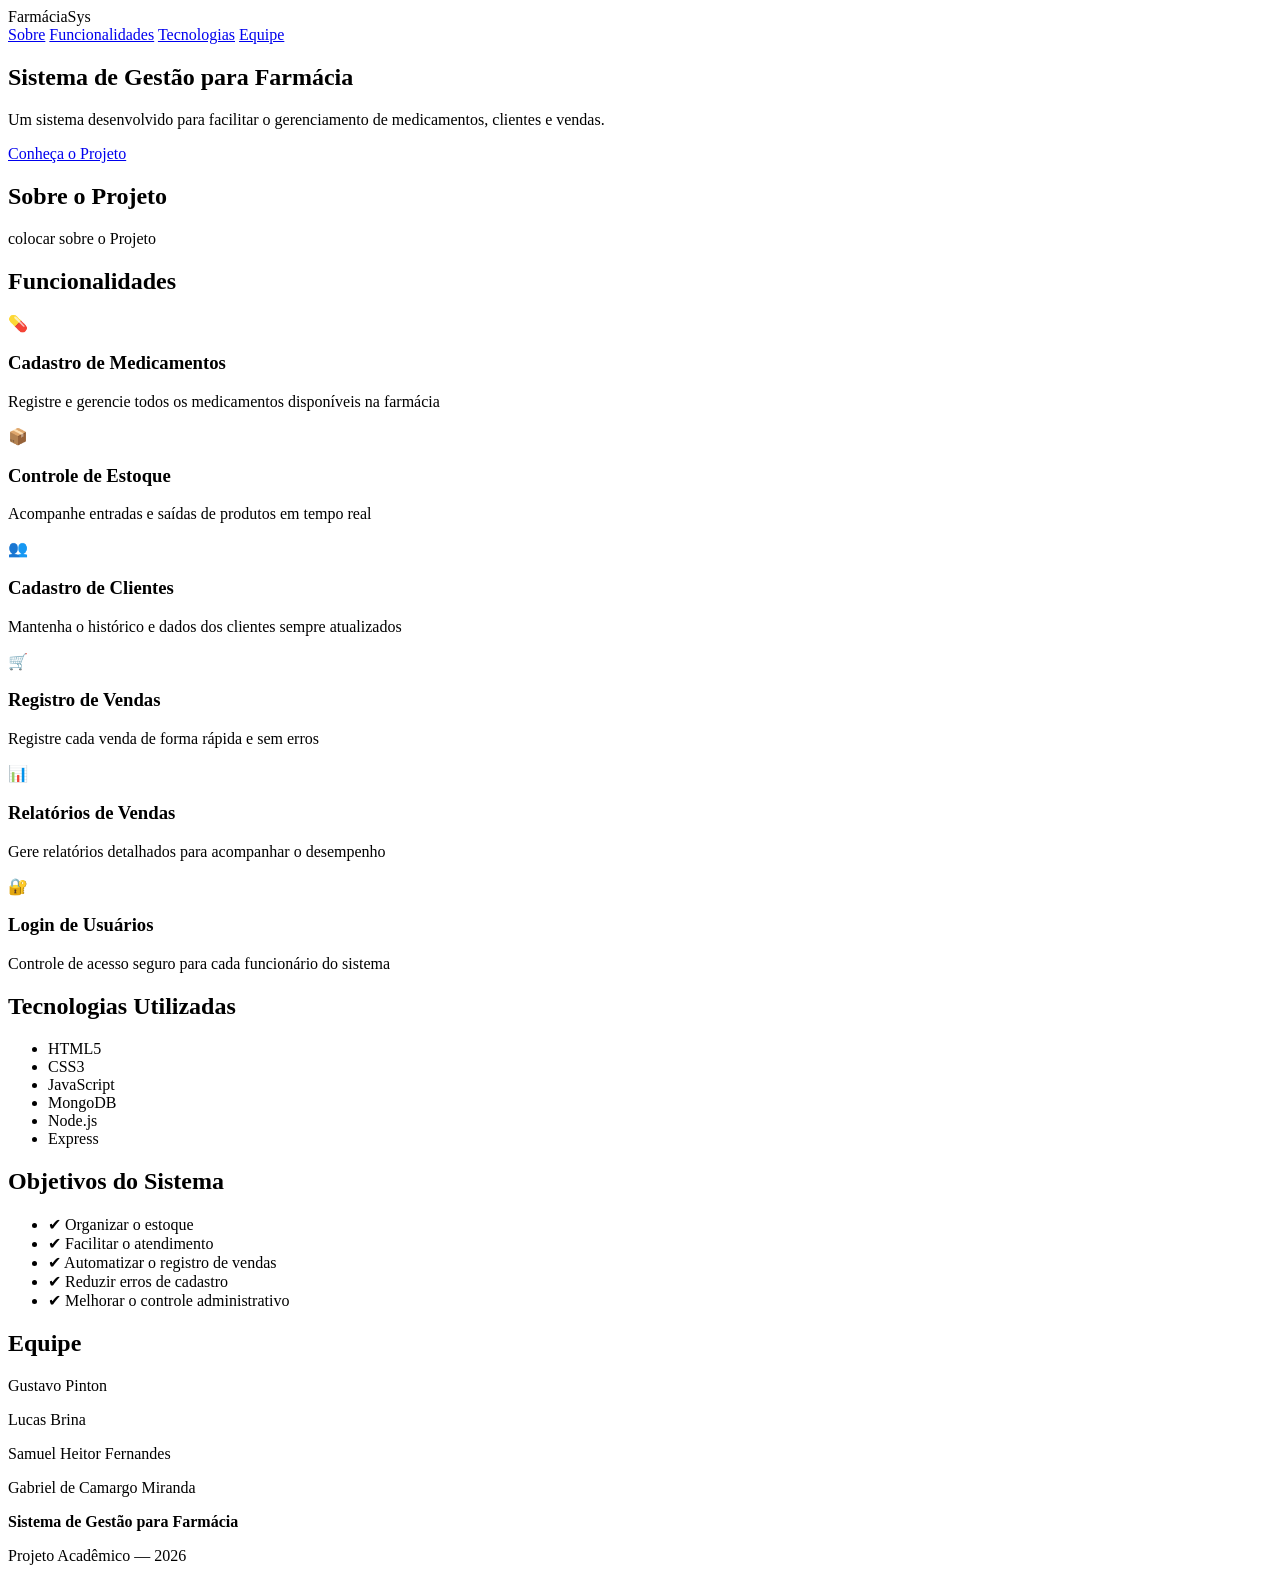
==== project/index.html @ 8e224f69 "feat: adiciona arquivo inicial do index" ====
<!DOCTYPE html>
<html lang="pt-br">

<head>
    <meta charset="UTF-8" />
    <meta name="viewport" content="width=device-width, initial-scale=1.0" />
    <title>Sistema de Gestão para Farmácia</title>
    <link rel="stylesheet" href="index.css" />
</head>

<body>

    <header>
        <div>
            <div>FarmáciaSys</div>
            <nav>
                <a href="#sobre">Sobre</a>
                <a href="#funcionalidades">Funcionalidades</a>
                <a href="#tecnologias">Tecnologias</a>
                <a href="#equipe">Equipe</a>
            </nav>
        </div>
    </header>

    <section>
        <div>
            <h1>Sistema de Gestão para Farmácia</h1>
            <p>Um sistema desenvolvido para facilitar o gerenciamento de medicamentos, clientes e vendas.</p>

            <!-- Coloca um botão aqui -->

            <a href="#sobre">Conheça o Projeto </a>



        </div>
    </section>

    <!-- SOBRE O PROJETO -->

    <section>
        <div>
            <h2>Sobre o Projeto</h2>

            <p>

                colocar sobre o Projeto

            </p>
        </div>
    </section>

    <!-- FUNCIONALIDADES DO SISTEMA -->

    <section>
        <div>
            <h2>Funcionalidades</h2>
            <div>
                <span>💊</span>
                <h3>Cadastro de Medicamentos</h3>
                <p>Registre e gerencie todos os medicamentos disponíveis na farmácia</p>
            </div>
            <div>
                <span>📦</span>
                <h3>Controle de Estoque</h3>
                <p>Acompanhe entradas e saídas de produtos em tempo real</p>
            </div>
            <div>
                <span>👥</span>
                <h3>Cadastro de Clientes</h3>
                <p>Mantenha o histórico e dados dos clientes sempre atualizados</p>
            </div>
            <div>
                <span>🛒</span>
                <h3>Registro de Vendas</h3>
                <p>Registre cada venda de forma rápida e sem erros</p>
            </div>
            <div>
                <span>📊</span>
                <h3>Relatórios de Vendas</h3>
                <p>Gere relatórios detalhados para acompanhar o desempenho</p>
            </div>
            <div>
                <span>🔐</span>
                <h3>Login de Usuários</h3>
                <p>Controle de acesso seguro para cada funcionário do sistema</p>
            </div>
        </div>
        </div>
    </section>

    <!-- TECNOLOGIAS UTILIZADAS -->

    <section>
        <div>
            <h2>Tecnologias Utilizadas</h2>
            <div></div>
            <ul>
                <li>HTML5</li>
                <li>CSS3</li>
                <li>JavaScript</li>
                <li>MongoDB</li>
                <li>Node.js</li>
                <li>Express</li>
            </ul>
        </div>
    </section>

    <!-- OBJETIVO SO SISTEMA -->

    <section>
        <div>
            <h2>Objetivos do Sistema</h2>
            <div></div>
            <ul>
                <li>✔ Organizar o estoque</li>
                <li>✔ Facilitar o atendimento</li>
                <li>✔ Automatizar o registro de vendas</li>
                <li>✔ Reduzir erros de cadastro</li>
                <li>✔ Melhorar o controle administrativo</li>
            </ul>
        </div>
    </section>


    <!-- SESSÃO DE EQUIPES -->


    <section>
        <div>
            <h2>Equipe</h2>
            <div>
                <div>
                    <p>Gustavo Pinton</p>
                </div>
                <p>Lucas Brina</p>
            </div>
            <p>Samuel Heitor Fernandes</p>
        </div>
        <p>Gabriel de Camargo Miranda</p>
        </div>
        </div>
        </div>
    </section>

    <!-- RODAPÉ AQUI -->

    <footer>
        <div>
            <p><strong>Sistema de Gestão para Farmácia</strong></p>
            <p>Projeto Acadêmico — 2026</p>
        </div>
    </footer>

</body>

</html>
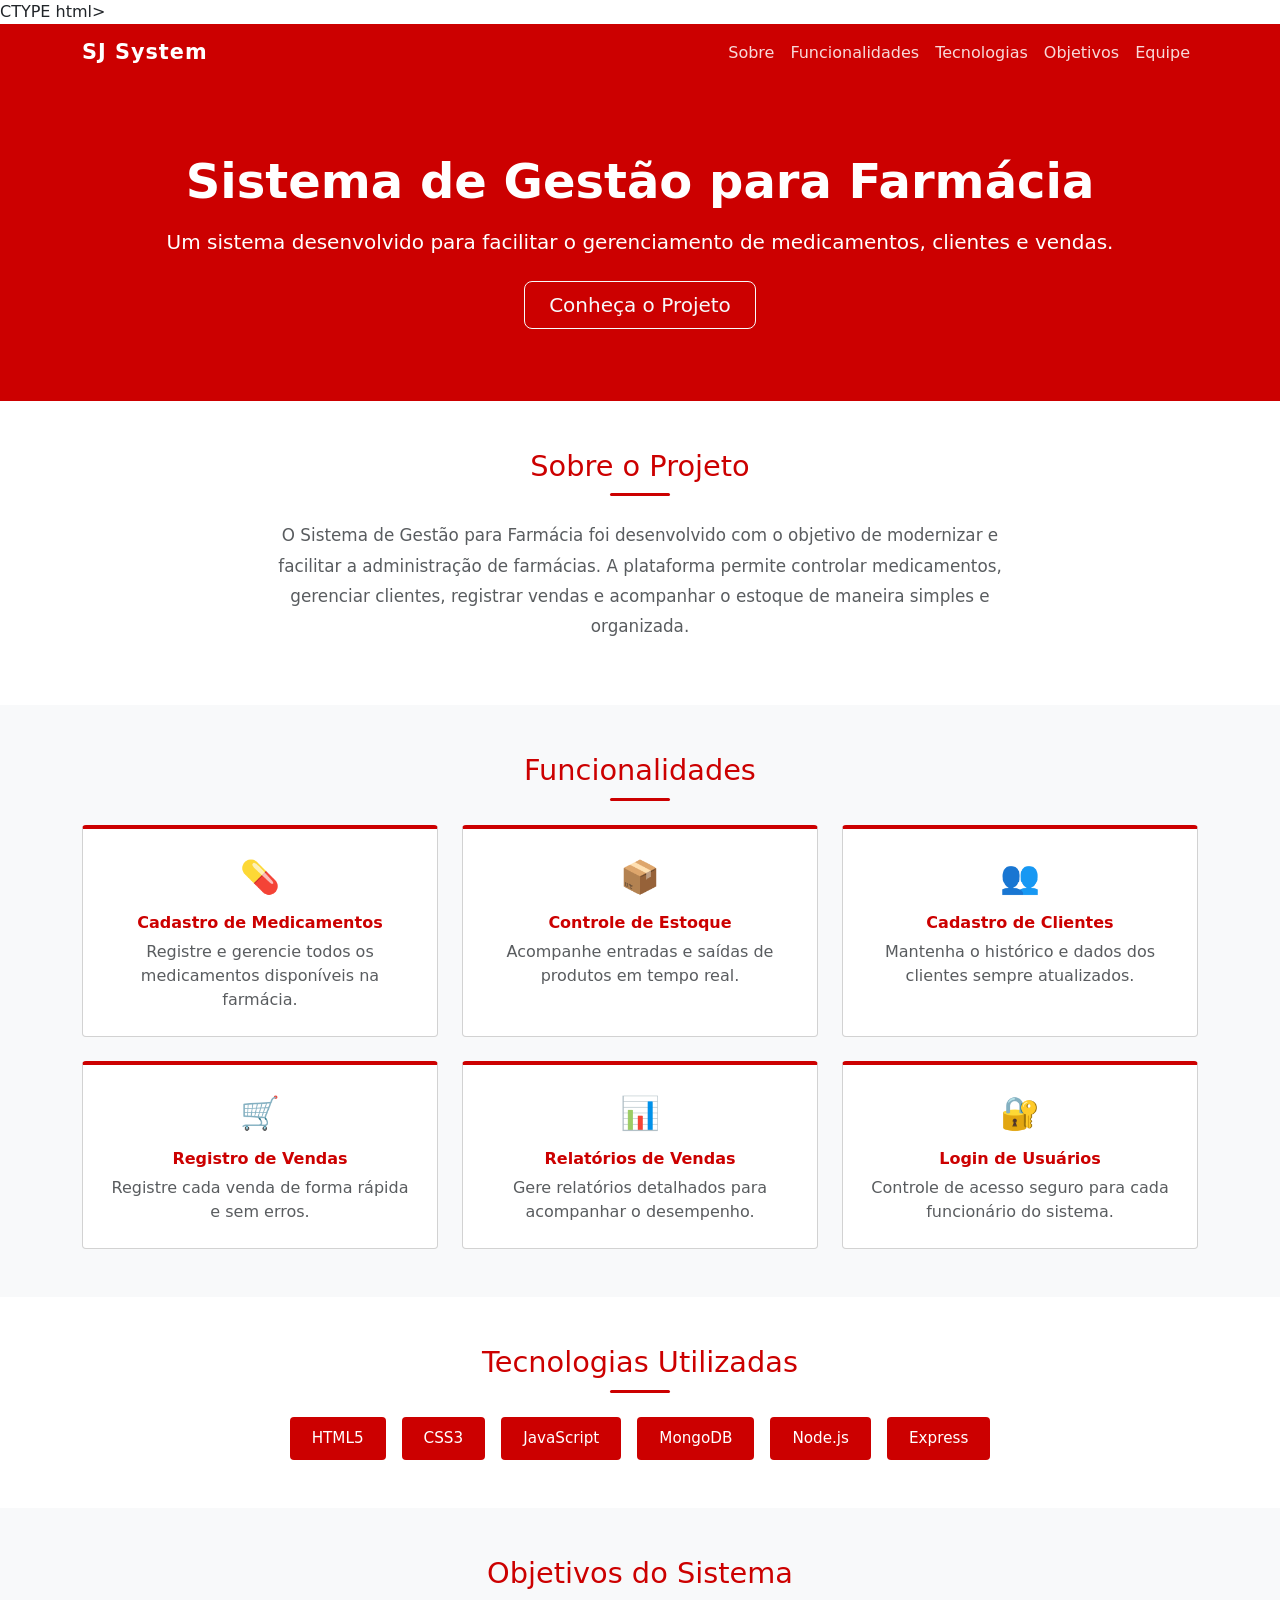
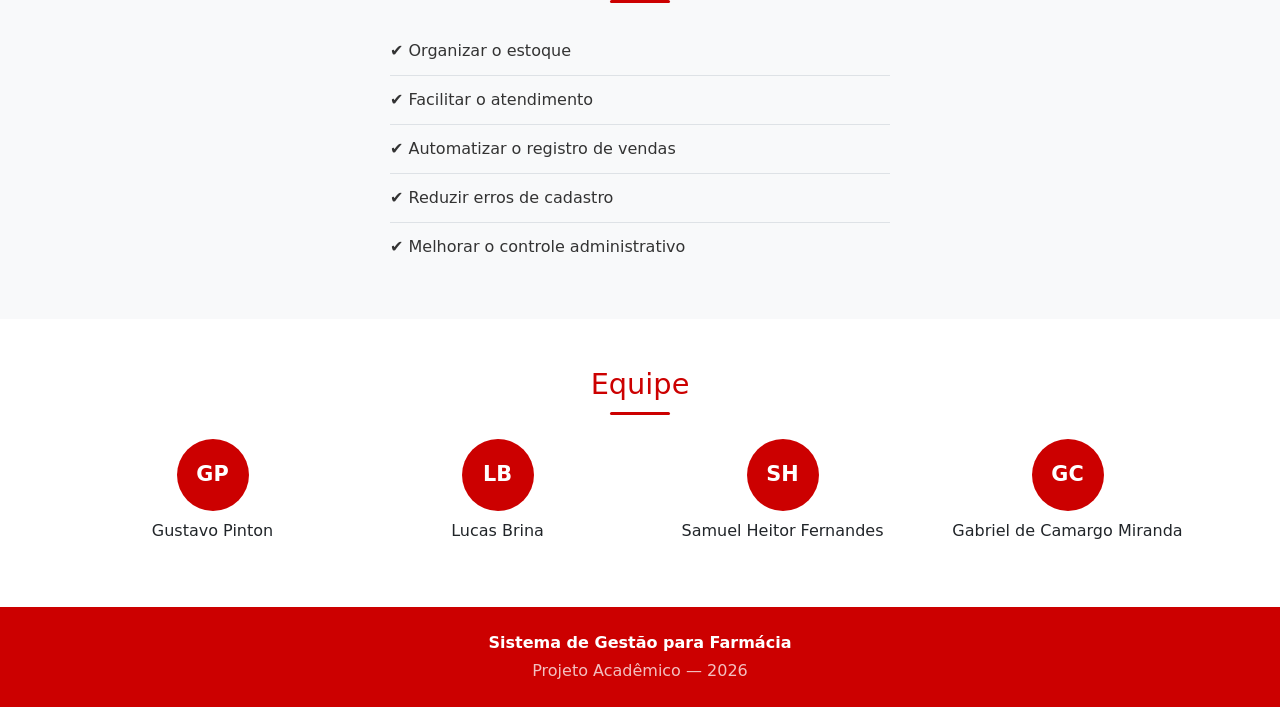
==== commit 2a664502: "feat: adiciona css" ====
--- a/project/index.html
+++ b/project/index.html
@@ -1,157 +1,176 @@
-<!DOCTYPE html>
-<html lang="pt-br">
-
+CTYPE html>
+<html lang="pt-BR">
 <head>
-    <meta charset="UTF-8" />
-    <meta name="viewport" content="width=device-width, initial-scale=1.0" />
-    <title>Sistema de Gestão para Farmácia</title>
-    <link rel="stylesheet" href="index.css" />
+  <meta charset="UTF-8" />
+  <meta name="viewport" content="width=device-width, initial-scale=1.0" />
+  <title>Sistema de Gestão para Farmácia</title>
+  <link href="https://cdn.jsdelivr.net/npm/bootstrap@5.3.3/dist/css/bootstrap.min.css" rel="stylesheet" />
+  <link rel="stylesheet" href="css/index.css"/>
 </head>
-
 <body>
 
-    <header>
-        <div>
-            <div>FarmáciaSys</div>
-            <nav>
-                <a href="#sobre">Sobre</a>
-                <a href="#funcionalidades">Funcionalidades</a>
-                <a href="#tecnologias">Tecnologias</a>
-                <a href="#equipe">Equipe</a>
-            </nav>
+  <header class="navbar navbar-expand-lg sticky-top">
+    <div class="container">
+      <a class="navbar-brand" href="#">SJ System</a>
+      <button class="navbar-toggler" type="button" data-bs-toggle="collapse" data-bs-target="#navMenu">
+        <span class="navbar-toggler-icon"></span>
+      </button>
+      <div class="collapse navbar-collapse" id="navMenu">
+        <ul class="navbar-nav ms-auto">
+          <li class="nav-item"><a class="nav-link" href="#sobre">Sobre</a></li>
+          <li class="nav-item"><a class="nav-link" href="#funcionalidades">Funcionalidades</a></li>
+          <li class="nav-item"><a class="nav-link" href="#tecnologias">Tecnologias</a></li>
+          <li class="nav-item"><a class="nav-link" href="#objetivos">Objetivos</a></li>
+          <li class="nav-item"><a class="nav-link" href="#equipe">Equipe</a></li>
+        </ul>
+      </div>
+    </div>
+  </header>
+
+  <section id="hero" class="hero-section text-center text-white py-5">
+    <div class="container py-4">
+      <h1 class="display-5 fw-bold mb-3">Sistema de Gestão para Farmácia</h1>
+      <p class="lead mb-4">Um sistema desenvolvido para facilitar o gerenciamento de medicamentos, clientes e vendas.</p>
+      <a href="#sobre" class="btn btn-outline-light btn-lg px-4">Conheça o Projeto</a>
+    </div>
+  </section>
+
+  <section id="sobre" class="py-5">
+    <div class="container">
+      <h2 class="section-title text-center">Sobre o Projeto</h2>
+      <div class="divider mx-auto mb-4"></div>
+      <p class="text-center text-muted mx-auto" style="max-width: 750px; font-size: 1.05rem; line-height: 1.8;">
+        O Sistema de Gestão para Farmácia foi desenvolvido com o objetivo de modernizar e facilitar a administração de farmácias.
+        A plataforma permite controlar medicamentos, gerenciar clientes, registrar vendas e acompanhar o estoque de maneira simples e organizada.
+      </p>
+    </div>
+  </section>
+
+  <section id="funcionalidades" class="py-5 bg-light">
+    <div class="container">
+      <h2 class="section-title text-center">Funcionalidades</h2>
+      <div class="divider mx-auto mb-4"></div>
+      <div class="row g-4">
+        <div class="col-md-4">
+          <div class="card h-100 text-center feature-card">
+            <div class="card-body p-4">
+              <div class="card-icon">💊</div>
+              <h5 class="card-title">Cadastro de Medicamentos</h5>
+              <p class="card-text text-muted">Registre e gerencie todos os medicamentos disponíveis na farmácia.</p>
+            </div>
+          </div>
         </div>
-    </header>
+        <div class="col-md-4">
+          <div class="card h-100 text-center feature-card">
+            <div class="card-body p-4">
+              <div class="card-icon">📦</div>
+              <h5 class="card-title">Controle de Estoque</h5>
+              <p class="card-text text-muted">Acompanhe entradas e saídas de produtos em tempo real.</p>
+            </div>
+          </div>
+        </div>
+        <div class="col-md-4">
+          <div class="card h-100 text-center feature-card">
+            <div class="card-body p-4">
+              <div class="card-icon">👥</div>
+              <h5 class="card-title">Cadastro de Clientes</h5>
+              <p class="card-text text-muted">Mantenha o histórico e dados dos clientes sempre atualizados.</p>
+            </div>
+          </div>
+        </div>
+        <div class="col-md-4">
+          <div class="card h-100 text-center feature-card">
+            <div class="card-body p-4">
+              <div class="card-icon">🛒</div>
+              <h5 class="card-title">Registro de Vendas</h5>
+              <p class="card-text text-muted">Registre cada venda de forma rápida e sem erros.</p>
+            </div>
+          </div>
+        </div>
+        <div class="col-md-4">
+          <div class="card h-100 text-center feature-card">
+            <div class="card-body p-4">
+              <div class="card-icon">📊</div>
+              <h5 class="card-title">Relatórios de Vendas</h5>
+              <p class="card-text text-muted">Gere relatórios detalhados para acompanhar o desempenho.</p>
+            </div>
+          </div>
+        </div>
+        <div class="col-md-4">
+          <div class="card h-100 text-center feature-card">
+            <div class="card-body p-4">
+              <div class="card-icon">🔐</div>
+              <h5 class="card-title">Login de Usuários</h5>
+              <p class="card-text text-muted">Controle de acesso seguro para cada funcionário do sistema.</p>
+            </div>
+          </div>
+        </div>
+      </div>
+    </div>
+  </section>
 
-    <section>
-        <div>
-            <h1>Sistema de Gestão para Farmácia</h1>
-            <p>Um sistema desenvolvido para facilitar o gerenciamento de medicamentos, clientes e vendas.</p>
+  <section id="tecnologias" class="py-5">
+    <div class="container">
+      <h2 class="section-title text-center">Tecnologias Utilizadas</h2>
+      <div class="divider mx-auto mb-4"></div>
+      <div class="d-flex flex-wrap justify-content-center gap-3">
+        <span class="badge-tech">HTML5</span>
+        <span class="badge-tech">CSS3</span>
+        <span class="badge-tech">JavaScript</span>
+        <span class="badge-tech">MongoDB</span>
+        <span class="badge-tech">Node.js</span>
+        <span class="badge-tech">Express</span>
+      </div>
+    </div>
+  </section>
 
-            <!-- Coloca um botão aqui -->
+  <section id="objetivos" class="py-5 bg-light">
+    <div class="container">
+      <h2 class="section-title text-center">Objetivos do Sistema</h2>
+      <div class="divider mx-auto mb-4"></div>
+      <ul class="list-group list-group-flush mx-auto objetivos-list">
+        <li class="list-group-item bg-transparent">✔ Organizar o estoque</li>
+        <li class="list-group-item bg-transparent">✔ Facilitar o atendimento</li>
+        <li class="list-group-item bg-transparent">✔ Automatizar o registro de vendas</li>
+        <li class="list-group-item bg-transparent">✔ Reduzir erros de cadastro</li>
+        <li class="list-group-item bg-transparent">✔ Melhorar o controle administrativo</li>
+      </ul>
+    </div>
+  </section>
 
-            <a href="#sobre">Conheça o Projeto </a>
+  <section id="equipe" class="py-5">
+    <div class="container">
+      <h2 class="section-title text-center">Equipe</h2>
+      <div class="divider mx-auto mb-4"></div>
+      <div class="row justify-content-center g-4">
+        <div class="col-6 col-md-3 text-center">
+          <div class="avatar mx-auto mb-2">GP</div>
+          <p class="fw-medium">Gustavo Pinton</p>
+        </div>
+        <div class="col-6 col-md-3 text-center">
+          <div class="avatar mx-auto mb-2">LB</div>
+          <p class="fw-medium">Lucas Brina</p>
+        </div>
+        <div class="col-6 col-md-3 text-center">
+          <div class="avatar mx-auto mb-2">SH</div>
+          <p class="fw-medium">Samuel Heitor Fernandes</p>
+        </div>
+        <div class="col-6 col-md-3 text-center">
+          <div class="avatar mx-auto mb-2">GC</div>
+          <p class="fw-medium">Gabriel de Camargo Miranda</p>
+        </div>
+      </div>
+    </div>
+  </section>
 
+  <footer class="text-white text-center py-4">
+    <div class="container">
+      <p class="mb-1"><strong>Sistema de Gestão para Farmácia</strong></p>
+      <p class="mb-0 opacity-75">Projeto Acadêmico — 2026</p>
+    </div>
+  </footer>
 
+  <script src="https://cdn.jsdelivr.net/npm/bootstrap@5.3.3/dist/js/bootstrap.bundle.min.js"></script>
+</body>
+</html>
 
-        </div>
-    </section>
-
-    <!-- SOBRE O PROJETO -->
-
-    <section>
-        <div>
-            <h2>Sobre o Projeto</h2>
-
-            <p>
-
-                colocar sobre o Projeto
-
-            </p>
-        </div>
-    </section>
-
-    <!-- FUNCIONALIDADES DO SISTEMA -->
-
-    <section>
-        <div>
-            <h2>Funcionalidades</h2>
-            <div>
-                <span>💊</span>
-                <h3>Cadastro de Medicamentos</h3>
-                <p>Registre e gerencie todos os medicamentos disponíveis na farmácia</p>
-            </div>
-            <div>
-                <span>📦</span>
-                <h3>Controle de Estoque</h3>
-                <p>Acompanhe entradas e saídas de produtos em tempo real</p>
-            </div>
-            <div>
-                <span>👥</span>
-                <h3>Cadastro de Clientes</h3>
-                <p>Mantenha o histórico e dados dos clientes sempre atualizados</p>
-            </div>
-            <div>
-                <span>🛒</span>
-                <h3>Registro de Vendas</h3>
-                <p>Registre cada venda de forma rápida e sem erros</p>
-            </div>
-            <div>
-                <span>📊</span>
-                <h3>Relatórios de Vendas</h3>
-                <p>Gere relatórios detalhados para acompanhar o desempenho</p>
-            </div>
-            <div>
-                <span>🔐</span>
-                <h3>Login de Usuários</h3>
-                <p>Controle de acesso seguro para cada funcionário do sistema</p>
-            </div>
-        </div>
-        </div>
-    </section>
-
-    <!-- TECNOLOGIAS UTILIZADAS -->
-
-    <section>
-        <div>
-            <h2>Tecnologias Utilizadas</h2>
-            <div></div>
-            <ul>
-                <li>HTML5</li>
-                <li>CSS3</li>
-                <li>JavaScript</li>
-                <li>MongoDB</li>
-                <li>Node.js</li>
-                <li>Express</li>
-            </ul>
-        </div>
-    </section>
-
-    <!-- OBJETIVO SO SISTEMA -->
-
-    <section>
-        <div>
-            <h2>Objetivos do Sistema</h2>
-            <div></div>
-            <ul>
-                <li>✔ Organizar o estoque</li>
-                <li>✔ Facilitar o atendimento</li>
-                <li>✔ Automatizar o registro de vendas</li>
-                <li>✔ Reduzir erros de cadastro</li>
-                <li>✔ Melhorar o controle administrativo</li>
-            </ul>
-        </div>
-    </section>
-
-
-    <!-- SESSÃO DE EQUIPES -->
-
-
-    <section>
-        <div>
-            <h2>Equipe</h2>
-            <div>
-                <div>
-                    <p>Gustavo Pinton</p>
-                </div>
-                <p>Lucas Brina</p>
-            </div>
-            <p>Samuel Heitor Fernandes</p>
-        </div>
-        <p>Gabriel de Camargo Miranda</p>
-        </div>
-        </div>
-        </div>
-    </section>
-
-    <!-- RODAPÉ AQUI -->
-
-    <footer>
-        <div>
-            <p><strong>Sistema de Gestão para Farmácia</strong></p>
-            <p>Projeto Acadêmico — 2026</p>
-        </div>
-    </footer>
-
-</body>
-
-</html>
--- a/project/css/index.css
+++ b/project/css/index.css
@@ -0,0 +1,104 @@
+
+dy {
+  font-family: Arial, sans-serif;
+  color: #222;
+}
+
+header.navbar {
+  background-color: #cc0000;
+}
+
+.navbar-brand {
+  color: #fff !important;
+  font-weight: bold;
+  font-size: 1.3rem;
+  letter-spacing: 1px;
+}
+
+.nav-link {
+  color: rgba(255,255,255,0.85) !important;
+  font-weight: 500;
+}
+
+.nav-link:hover {
+  color: #fff !important;
+}
+
+.navbar-toggler {
+  border-color: rgba(255,255,255,0.5);
+}
+
+.navbar-toggler-icon {
+  filter: invert(1);
+}
+
+.hero-section {
+  background-color: #cc0000;
+}
+
+.section-title {
+  color: #cc0000;
+  font-size: 1.8rem;
+  margin-bottom: 10px;
+}
+
+.divider {
+  width: 60px;
+  height: 3px;
+  background-color: #cc0000;
+  border-radius: 2px;
+}
+
+.feature-card {
+  border-top: 4px solid #cc0000;
+  border-radius: 4px;
+}
+
+.card-icon {
+  font-size: 2rem;
+  margin-bottom: 12px;
+}
+
+.feature-card .card-title {
+  color: #cc0000;
+  font-size: 1rem;
+  font-weight: bold;
+}
+
+.badge-tech {
+  background-color: #cc0000;
+  color: #fff;
+  padding: 10px 22px;
+  border-radius: 4px;
+  font-size: 0.95rem;
+  font-weight: 500;
+}
+
+.objetivos-list {
+  max-width: 500px;
+}
+
+.objetivos-list .list-group-item {
+  font-size: 1rem;
+  color: #333;
+  padding: 12px 0;
+  border-left: none;
+  border-right: none;
+}
+
+.avatar {
+  width: 72px;
+  height: 72px;
+  background-color: #cc0000;
+  color: #fff;
+  border-radius: 50%;
+  display: flex;
+  align-items: center;
+  justify-content: center;
+  font-size: 1.3rem;
+  font-weight: bold;
+}
+
+footer {
+  background-color: #cc0000;
+}
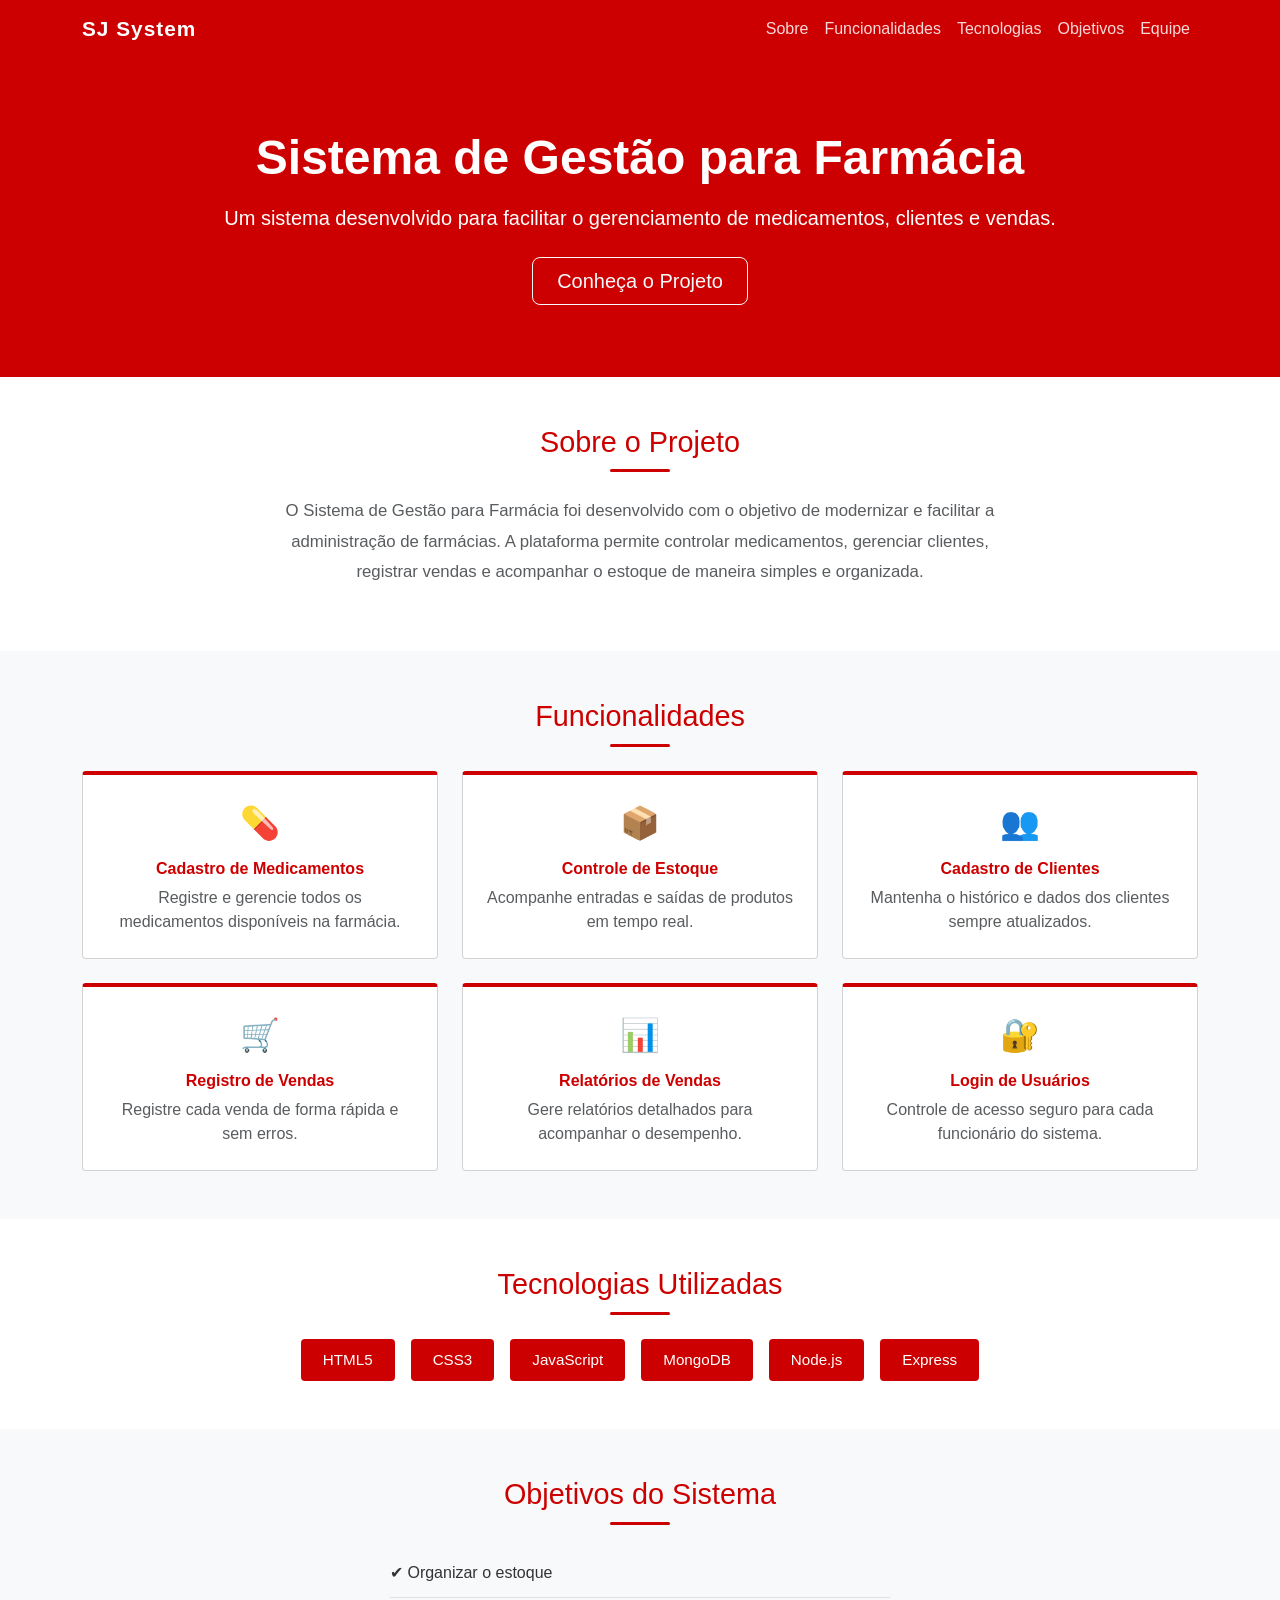
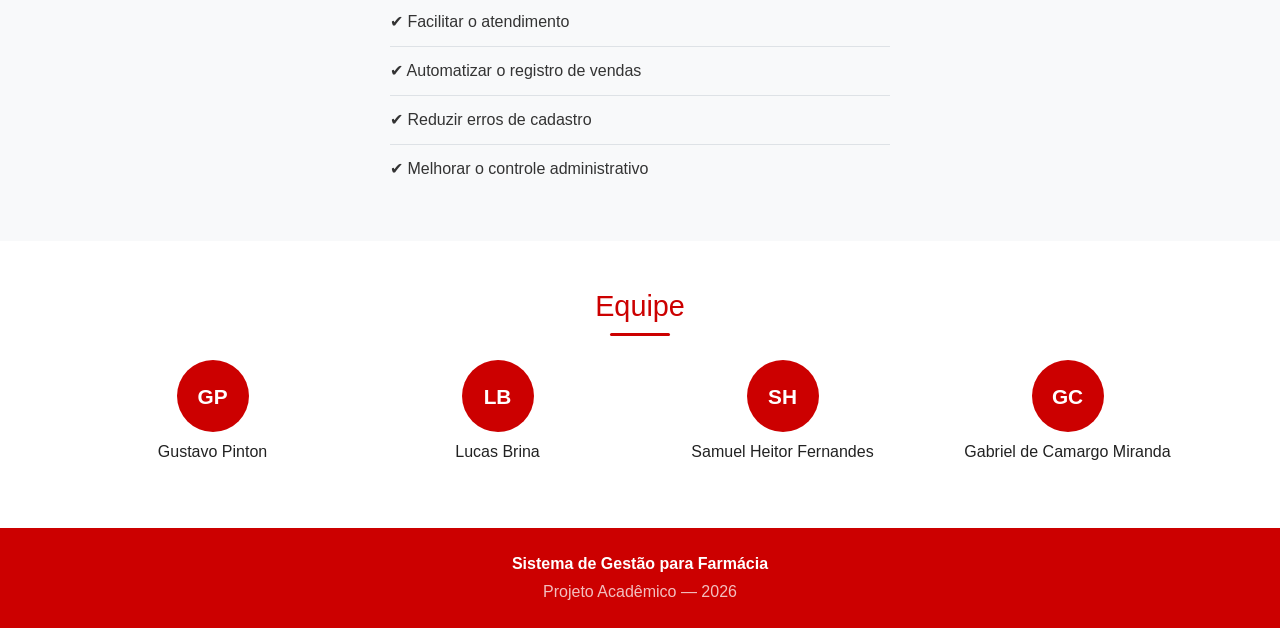
==== commit 50567ba3: "feat: adiciona bootstrap/css" ====
--- a/project/index.html
+++ b/project/index.html
@@ -1,4 +1,4 @@
-CTYPE html>
+<!DOCTYPE html>
 <html lang="pt-BR">
 <head>
   <meta charset="UTF-8" />
--- a/project/css/index.css
+++ b/project/css/index.css
@@ -1,5 +1,5 @@
 
-dy {
+body {
   font-family: Arial, sans-serif;
   color: #222;
 }
